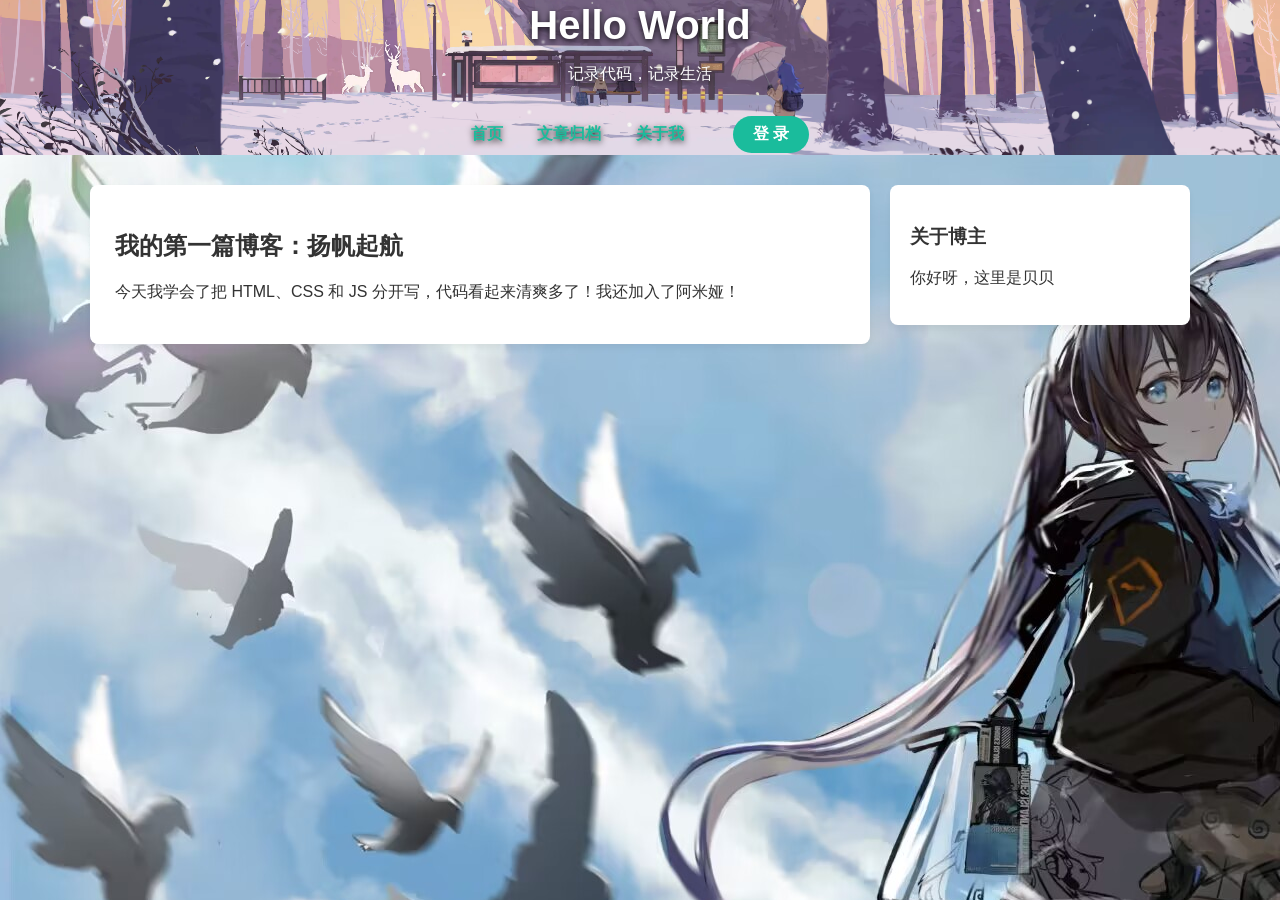
==== index.html @ 1e5ba97c "Rename mine.html to index.html" ====
<!doctype html>
<html lang="zh-CN">
  <head>
    <meta charset="UTF-8" />
    <meta name="viewport" content="width=device-width, initial-scale=1.0" />
    <title>我的个人博客 - 阿米娅弹窗版</title>
    <link rel="stylesheet" href="style.css" />
  </head>
  <body>
    <header id="mainHeader">
      <div class="bili-banner" id="biliBanner">
        <div class="layer">
          <img
            src="./img/main/48bee957f95b7bc5f0e1b7fc14b25a4cca26901a.png@1c.webp"
            data-scale="0.45"
            data-ix="0"
            data-iy="0"
            data-mx="3"
            data-my="0"
            alt="030背景光"
          />
        </div>
        <div class="layer">
          <img
            src="./img/main/eca4ed09885bef57072526002c8900467a07dc3f.png@1c.webp"
            data-scale="0.45"
            data-ix="-20"
            data-iy="0"
            data-mx="10"
            data-my="10"
            alt="029背景山坡"
          />
        </div>
        <div class="layer">
          <img
            src="./img/main/e52d6aecd75db0e310c73185304fd927834ac716.png@1c.webp"
            data-scale="0.45"
            data-ix="200"
            data-iy="0"
            data-mx="50"
            data-my="10"
            alt="028远景白树"
          />
        </div>
        <div class="layer">
          <img
            src="./img/main/62aee277e1d935580f66d296f349bd358cd956a0.png@1c.webp"
            data-scale="0.45"
            data-ix="0"
            data-iy="0"
            data-mx="-20"
            data-my="10"
            alt="027远景粉树"
          />
        </div>
        <div class="layer">
          <img
            src="./img/main/b3ee9e71fbcc0520a1ac32e2b3a2d0dc6086bb9b.png@1c.webp"
            data-scale="0.45"
            data-ix="1200"
            data-iy="0"
            data-mx="-50"
            data-my="10"
            alt="026夹层白树"
          />
        </div>
        <div class="layer">
          <img
            src="./img/main/85e5279a1d53d4cb46033e1619d78628415f98c4.png@1c.webp"
            data-scale="0.45"
            data-ix="0"
            data-iy="0"
            data-mx="50"
            data-my="10"
            alt="₀₂₅更远的树"
          />
        </div>
        <div class="layer">
          <img
            src="./img/main/0095303b06f64e05ba354655c0a6c83fb618f8e7.png@1c.webp"
            data-scale="0.45"
            data-ix="0"
            data-iy="0"
            data-mx="70"
            data-my="10"
            alt="024远景紫树"
          />
        </div>
        <div class="layer">
          <img
            src="./img/main/0415c092aa2c61c1ca25ba69b8c77130f1ab37c3.png@1c.webp"
            data-scale="0.45"
            data-ix="0"
            data-iy="0"
            data-mx="0"
            data-my="5"
            alt="023大树"
          />
        </div>
        <div class="layer">
          <img
            src="./img/main/752ba46c080dca88401aac470f134ac0e6444705.png@1c.webp"
            data-scale="0.4"
            data-ix="-20"
            data-iy="5"
            data-mx="30"
            data-my="0"
            alt="022鹿"
          />
        </div>
        <div class="layer">
          <img
            src="./img/main/1fb1501cd66d326f296e78a4561f7cc89c48d719.png@1c.webp"
            data-scale="0.45"
            data-ix="0"
            data-iy="0"
            data-mx="0"
            data-my="0"
            alt="₀₂₁雪地"
          />
        </div>
        <div class="layer">
          <img
            src="./img/main/34c3621fc6fed4e16eab30d0448b35554711bfeb.png@1c.webp"
            data-scale="0.45"
            data-ix="0"
            data-iy="0"
            data-mx="40"
            data-my="0"
            alt="₀₂₀脚印+碎影子"
          />
        </div>
        <div class="layer">
          <img
            src="./img/main/0546ed600f8dcfcf4c2eb3212ed1e12178abdb86.png@1c.webp"
            data-scale="0.45"
            data-ix="0"
            data-iy="0"
            data-mx="40"
            data-my="0"
            alt="019远处混乱影子"
          />
        </div>
        <div class="layer">
          <img
            src="./img/main/d81527e08e5031badd870819fa801f6fd41fc021.png@1c.webp"
            data-scale="0.45"
            data-ix="0"
            data-iy="0"
            data-mx="30"
            data-my="0"
            alt="010-33+设施"
          />
        </div>
        <div class="layer">
          <img
            src="./img/main/fa622f4b21c7fb66f84ebf87d36faaaa993363f0.png@1c.webp"
            data-scale="0.45"
            data-ix="20"
            data-iy="0"
            data-mx="30"
            data-my="0"
            alt="栅栏"
          />
        </div>
        <div class="layer">
          <img
            src="./img/main/0cfe34374720653a8f67d68af761d239eca15da7.png@1c.webp"
            data-scale="0.45"
            data-ix="0"
            data-iy="0"
            data-mx="35"
            data-my="0"
            alt="018杆子"
          />
        </div>
        <div class="layer">
          <img
            src="./img/main/9afdb972babc0fed529e241176bad847a8094774.png@1c.webp"
            data-scale="0.45"
            data-ix="0"
            data-iy="0"
            data-mx="50"
            data-my="0"
            alt="₀₁₇远处碎草"
          />
        </div>
        <div class="layer">
          <img
            src="./img/main/0b9b00f62fd5760dc64fa16c564591957c3ace05.png@1c.webp"
            data-scale="0.45"
            data-ix="0"
            data-iy="0"
            data-mx="50"
            data-my="0"
            alt="016-22+影子"
          />
        </div>

        <div class="layer">
          <video
            src="./img/main/de5cbdcbf90a2eb32225d6b32923e76c00f48ce3.webm"
            data-scale="0.43"
            data-ix="310"
            data-iy="25"
            data-mx="50"
            data-my="0"
            autoplay
            loop
            muted
            playsinline
          ></video>
        </div>

        <div class="layer">
          <img
            src="./img/main/9316d140598d5dc7e86d72e4a99ed903953d2e76.png@1c.webp"
            data-scale="0.45"
            data-ix="0"
            data-iy="0"
            data-mx="130"
            data-my="0"
            alt="015中景树2-右侧"
          />
        </div>
        <div class="layer">
          <img
            src="./img/main/82a15b3fda5ce240bac44b8d0b793b13c3bafc4e.png@1c.webp"
            data-scale="0.45"
            data-ix="0"
            data-iy="0"
            data-mx="125"
            data-my="0"
            alt="014中景树1"
          />
        </div>
        <div class="layer">
          <img
            src="./img/main/83e19c7274daec8f0e7d97cd6ad888e3e43b8083.png@1c.webp"
            data-scale="0.45"
            data-ix="0"
            data-iy="0"
            data-mx="-75"
            data-my="0"
            alt="014中景树左侧"
          />
        </div>
        <div class="layer">
          <img
            src="./img/main/4e2110157727360d88357840903ed05b6b94c453.png@1c.webp"
            data-scale="0.45"
            data-ix="0"
            data-iy="0"
            data-mx="75"
            data-my="0"
            alt="013右侧中远树"
          />
        </div>
        <div class="layer">
          <img
            src="./img/main/3505e4538c81fce91fa5e6dacd4703d8277df021.png@1c.webp"
            data-scale="0.45"
            data-ix="50"
            data-iy="0"
            data-mx="200"
            data-my="0"
            alt="012左侧边缘中景树"
          />
        </div>
        <div class="layer">
          <img
            src="./img/main/8f51a0828e322ca0576f449ceb45cca453735506.png@1c.webp"
            data-scale="0.45"
            data-ix="0"
            data-iy="0"
            data-mx="50"
            data-my="0"
            alt="₀₁₁右侧中景"
          />
        </div>
        <div class="layer">
          <img
            src="./img/main/3d4a9667931a9a20011a384b7d699c3b286b82ab.png@1c.webp"
            data-scale="0.5"
            data-ix="0"
            data-iy="0"
            data-mx="-40"
            data-my="40"
            alt="009中层遮挡雪"
          />
        </div>
        <div class="layer">
          <img
            src="./img/main/3c711c23ae57db96468a23e2beca49ce66f12c73.png@1c.webp"
            data-scale="0.45"
            data-ix="0"
            data-iy="0"
            data-mx="80"
            data-my="0"
            alt="008地上碎草"
          />
        </div>
        <div class="layer">
          <img
            src="./img/main/e3607ba671317e2b1e4990a9225cbf9981a7a414.png@1c.webp"
            data-scale="0.45"
            data-ix="0"
            data-iy="0"
            data-mx="300"
            data-my="0"
            alt="007近处左树"
          />
        </div>
        <div class="layer">
          <img
            src="./img/main/2a4e5f40421d467e841b24eed228910bf965d4a1.png@1c.webp"
            data-scale="0.45"
            data-ix="360"
            data-iy="0"
            data-mx="-300"
            data-my="0"
            alt="006近处右树"
          />
        </div>
        <div class="layer">
          <img
            src="./img/main/446466499bd9615bc950ec4d8ec63647defc05b6.png@1c.webp"
            data-scale="0.49"
            data-ix="0"
            data-iy="20"
            data-mx="120"
            data-my="5"
            alt="₀₀₅"
          />
        </div>
        <div class="layer">
          <img
            src="./img/main/f8720df769d23c497096f57b73528265fd6b554a.png@1c.webp"
            data-scale="0.48"
            data-ix="-30"
            data-iy="20"
            data-mx="0"
            data-my="5"
            alt="004"
          />
        </div>
        <div class="layer">
          <img
            src="./img/main/6970b12a96d85dd28a0aeb803eb3428dfec771bb.png@1c.webp"
            data-scale="0.48"
            data-ix="-30"
            data-iy="20"
            data-mx="250"
            data-my="0"
            alt="003左侧边缘草丛"
          />
        </div>
        <div class="layer">
          <img
            src="./img/main/83615a69b1ecab29163a54912260fd624a886906.png@1c.webp"
            data-scale="0.5"
            data-ix="50"
            data-iy="20"
            data-mx="50"
            data-my="5"
            alt="002左前中间草丛"
          />
        </div>
        <div class="layer">
          <img
            src="./img/main/f14b431627327dda93f34b13392a3a773be5e788.png@1c.webp"
            data-scale="0.55"
            data-ix="0"
            data-iy="-20"
            data-mx="50"
            data-my="100"
            alt="001顶层雪"
          />
        </div>
      </div>
      <div class="header-content">
        <h1>Hello World</h1>
        <p>记录代码，记录生活</p>
        <nav>
          <a href="#">首页</a>
          <a href="#">文章归档</a>
          <a href="#">关于我</a>
          <a href="login.html"
            ><button id="openLoginBtn" class="nav-login-btn">登 录</button></a
          >
        </nav>
      </div>
    </header>

    <div class="container">
      <main>
        <article>
          <h2>我的第一篇博客：扬帆起航</h2>
          <p>
            今天我学会了把 HTML、CSS 和 JS
            分开写，代码看起来清爽多了！我还加入了阿米娅！
          </p>
        </article>
      </main>
      <aside>
        <h3>关于博主</h3>
        <p>你好呀，这里是贝贝</p>
      </aside>
    </div>

    <div id="amiya" class="amiya">
      <span id="closeLoginBtn" class="close-btn">&times;</span>

      <div class="word">
        <img src="./img/login/login1.png" alt="" />
        <h4>阿米娅正在看着你注册</h4>
      </div>

      <div class="form">
        <form action="" class="login">
          <h1>login</h1>
          <input type="text" placeholder="帐号" />
          <input type="password" placeholder="密码" />
          <button type="submit">Login</button>
          <div class="control">
            <p>尚未注册？<a href="#" id="goRegister">Register</a></p>
            <a href="#">回到主页</a>
          </div>
        </form>

        <form action="" class="register disappear">
          <h1>Register</h1>
          <input type="text" placeholder="帐号" />
          <input type="password" placeholder="密码" />
          <button type="submit">Register</button>
          <div class="control">
            <p>注册过了？<a href="#" id="goLogin">Login</a></p>
            <a href="#">回到主页</a>
          </div>
        </form>
      </div>

      <div class="word">
        <img src="./img/login/login2.png" alt="" />
        <h4>阿米娅正在看着你登录</h4>
      </div>
    </div>

    <script src="script.js"></script>
  </body>
</html>
---- style.css ----
/* ================= 基础博客样式 ================= */
body {
  font-family: "Segoe UI", Tahoma, Geneva, Verdana, sans-serif;
  margin: 0;
  padding: 0;
  background-color: #f4f7f6;
  color: #333;
  background: url("./img/login/loginbg.jpg") no-repeat center center fixed;
  background-position: 0 50px; /* 根据 header 的高度调整背景图位置 */
}
header#mainHeader {
  position: relative; /* 核心：作为绝对定位的参照物 */
  width: 100%;
  height: 155px; /* 你可以自由调整这个高度，比如 200px 或 300px */
  overflow: hidden; /* 确保背景不超出头部范围 */
  background-color: #2c3e50; /* 加载图片前的占位底色 */
}
.header-content {
  position: relative; /* 相对定位 */
  z-index: 1; /* 浮在背景 (z-index:0) 之上 */
  width: 100%;
  height: 100%;
  display: flex;
  flex-direction: column;
  justify-content: center; /* 内容垂直居中 */
  align-items: center; /* 内容水平居中 */
  color: white;
  /* 💡强烈建议加文字阴影，否则在花哨的背景图上字会看不清 */
  text-shadow: 0 2px 6px rgba(0, 0, 0, 0.8);
}

header h1 {
  margin: 0;
  font-size: 2.5em;
}
nav {
  margin-top: 15px;
}
nav a {
  color: #1abc9c;
  text-decoration: none;
  margin: 0 15px;
  font-weight: bold;
}
nav a:hover {
  color: white;
}

.nav-login-btn {
  background-color: #1abc9c;
  color: white;
  border: none;
  padding: 8px 20px;
  border-radius: 20px;
  font-size: 1em;
  font-weight: bold;
  cursor: pointer;
  margin-left: 15px;
  transition: background 0.3s;
}
.nav-login-btn:hover {
  background-color: #16a085;
}

.container {
  display: flex;
  max-width: 1100px;
  margin: 30px auto;
  gap: 20px;
  padding: 0 20px;
}
main {
  flex: 3;
}
aside {
  flex: 1;
  background-color: white;
  padding: 20px;
  border-radius: 8px;
  box-shadow: 0 4px 6px rgba(0, 0, 0, 0.05);
  height: fit-content;
}
article {
  background-color: white;
  padding: 25px;
  margin-bottom: 20px;
  border-radius: 8px;
  box-shadow: 0 4px 6px rgba(0, 0, 0, 0.05);
}

/* ================= 💡 弹窗核心 CSS ================= */
.amiya {
  display: none; /* 核心：一开始不要显示 */
  position: fixed;
  top: 0;
  left: 0;
  width: 100%;
  height: 100%;
  background-color: rgba(0, 0, 0, 0.5);
  z-index: 1000;
  justify-content: center;
  align-items: center;
}

/* 这里的白框样式，因为你删掉了 .modal-content，我建议你后续给 .form 或者 .word 加上背景色 */
.close-btn {
  position: absolute;
  top: 20px;
  right: 30px;
  font-size: 30px;
  color: white;
  cursor: pointer;
}
.close-btn:hover {
  color: #ccc;
}

/* 用于隐藏元素的工具类 */
.disappear {
  display: none;
}

/* ================= B站动态头图样式 (原比例缩放版) ================= */
.bili-banner {
  position: absolute; /* 绝对定位，脱离文档流 */
  top: 0;
  left: 0;
  width: 100%;
  height: 100%;
  z-index: 0; /* 强制沉到最底层 */
}
.bili-banner .layer {
  position: absolute;
  top: 0;
  left: 0;
  width: 100%;
  height: 100%;
  display: flex;
  justify-content: center;
  align-items: center;
}

.bili-banner .layer img,
.bili-banner .layer video {
  /* 不限制尺寸，让原图保持原始像素大小 */
  /* JS 的 data-scale transform 会负责控制最终显示尺寸 */
  max-width: none;
  flex-shrink: 0;
  pointer-events: none;
  user-select: none;
  will-change: transform;
}
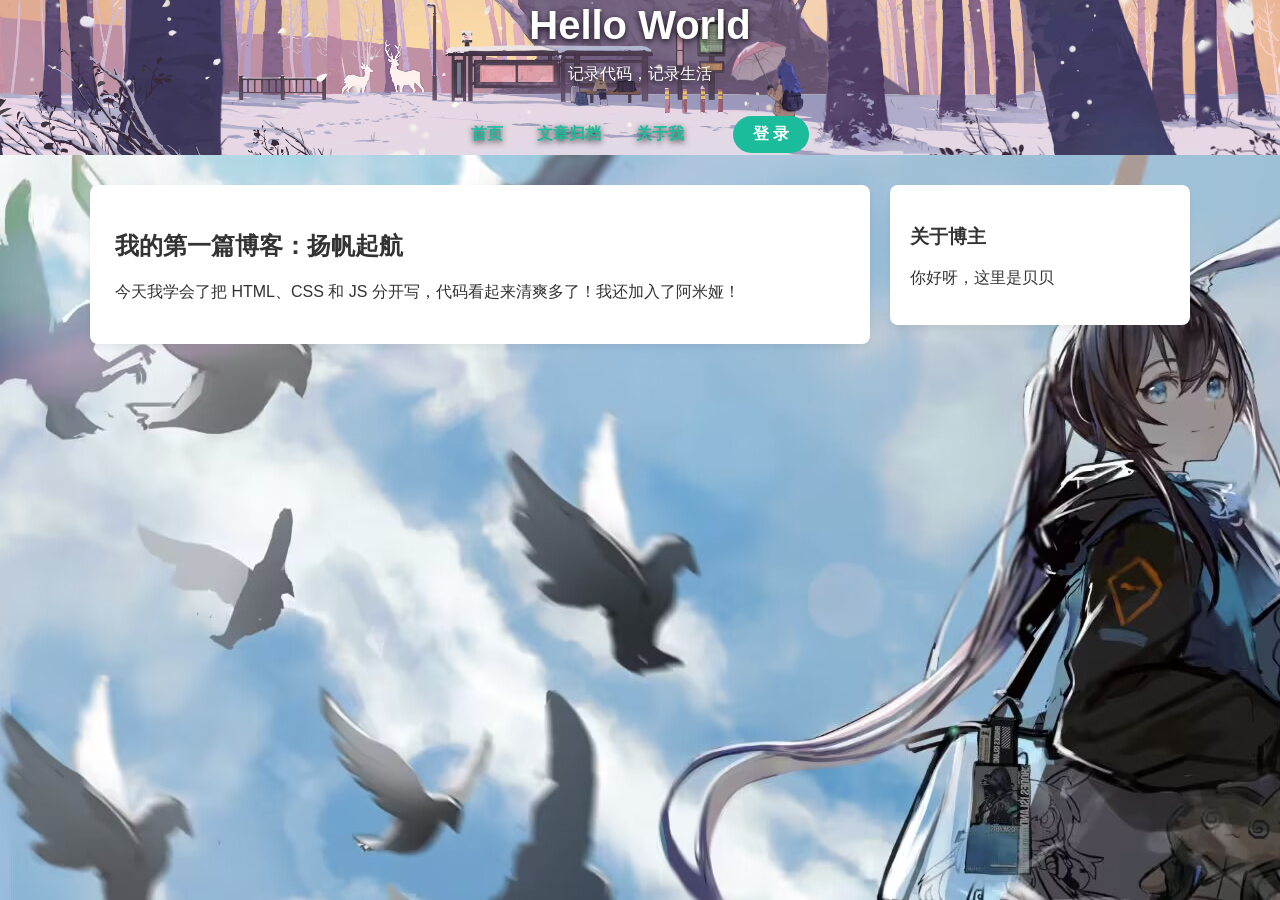
==== commit 2a352014: "Update index.html" ====
--- a/index.html
+++ b/index.html
@@ -3,7 +3,7 @@
   <head>
     <meta charset="UTF-8" />
     <meta name="viewport" content="width=device-width, initial-scale=1.0" />
-    <title>我的个人博客 - 阿米娅弹窗版</title>
+    <title>miaodemimi博客</title>
     <link rel="stylesheet" href="style.css" />
   </head>
   <body>
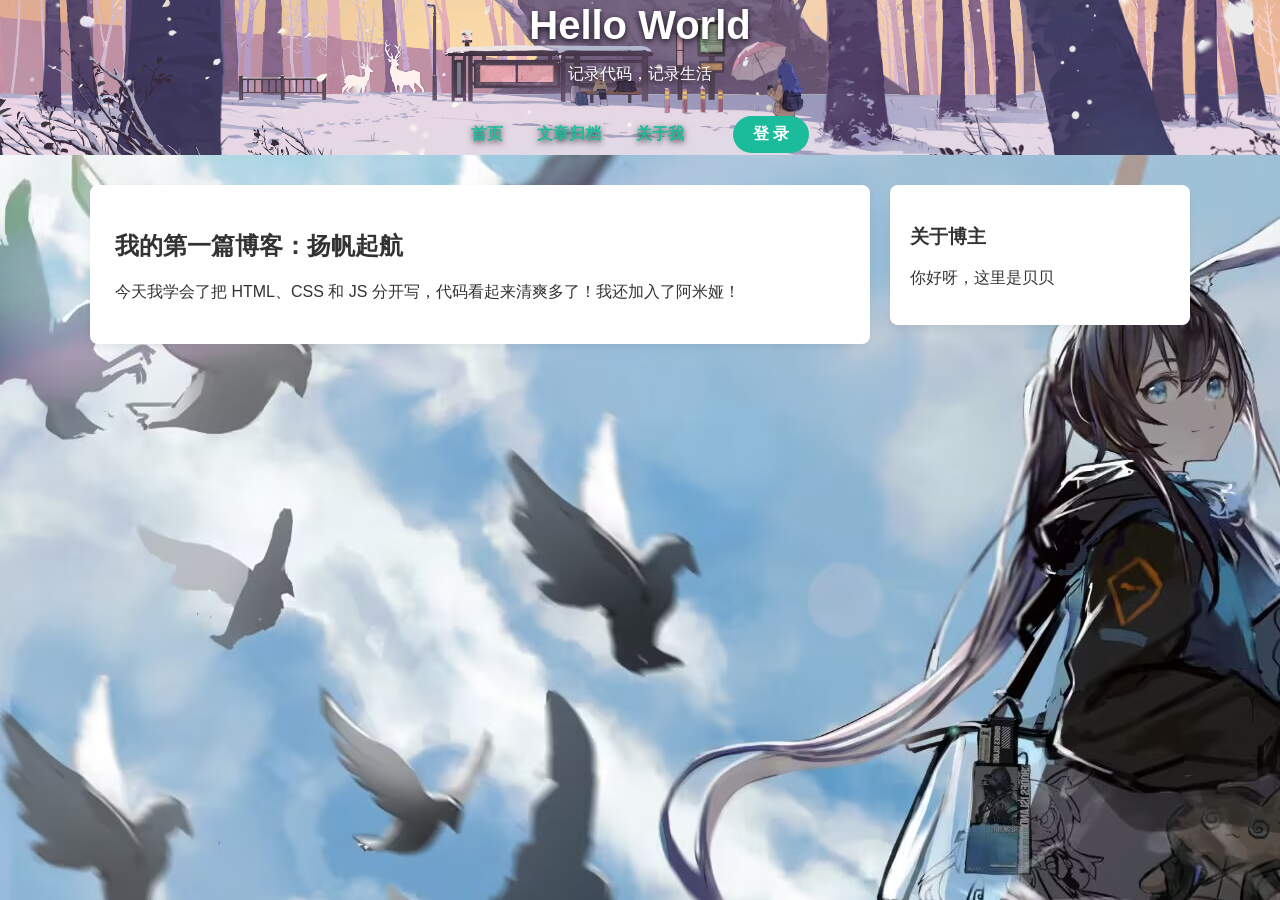
==== commit 45011418: "Update index.html" ====
--- a/index.html
+++ b/index.html
@@ -5,6 +5,7 @@
     <meta name="viewport" content="width=device-width, initial-scale=1.0" />
     <title>miaodemimi博客</title>
     <link rel="stylesheet" href="style.css" />
+    <link rel="shortcut icon" href="./img/icon/三花猫.png" />
   </head>
   <body>
     <header id="mainHeader">
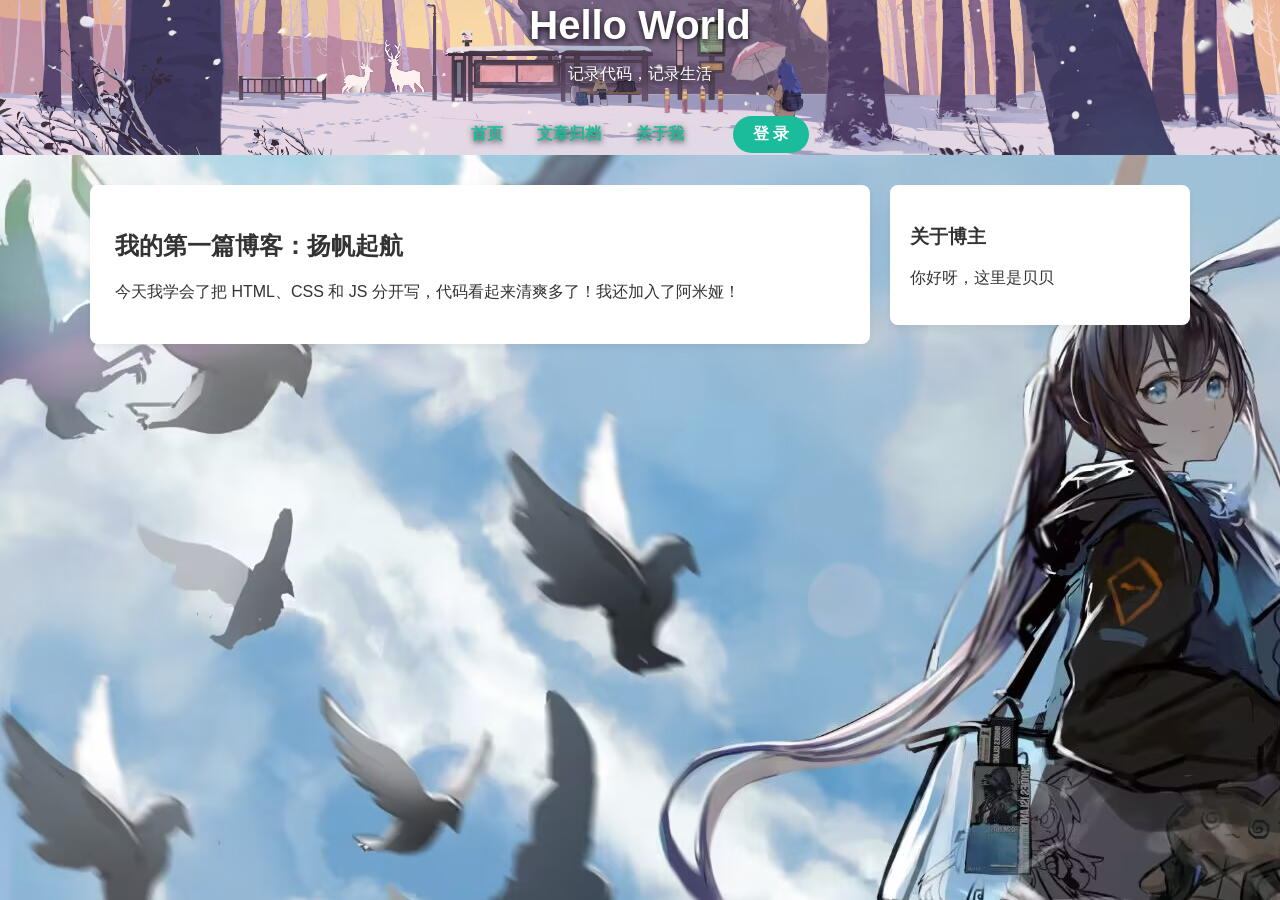
==== commit 2a5f37f5: "Update index.html" ====
--- a/index.html
+++ b/index.html
@@ -5,7 +5,7 @@
     <meta name="viewport" content="width=device-width, initial-scale=1.0" />
     <title>miaodemimi博客</title>
     <link rel="stylesheet" href="style.css" />
-    <link rel="shortcut icon" href="./img/icon/三花猫.png" />
+    <link rel="shortcut icon" href="./img/icon/田园犬.png" />
   </head>
   <body>
     <header id="mainHeader">
